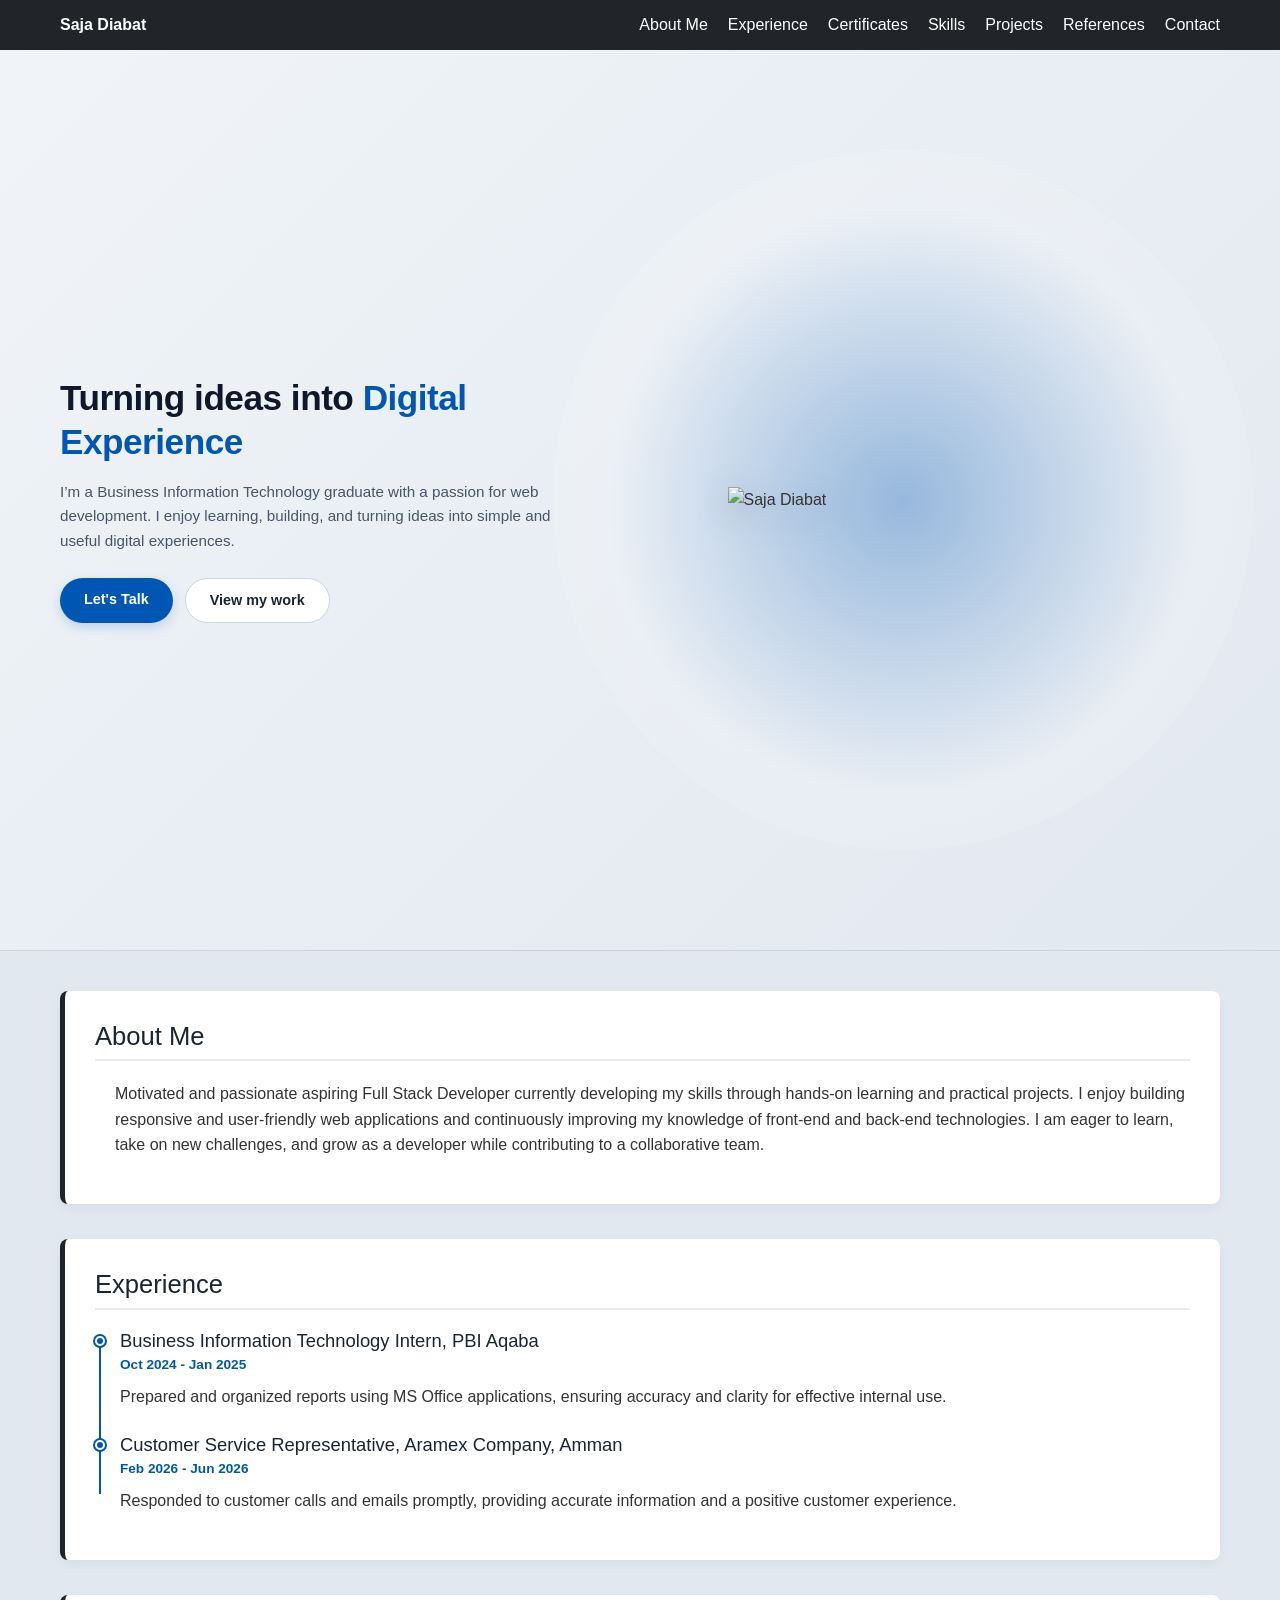
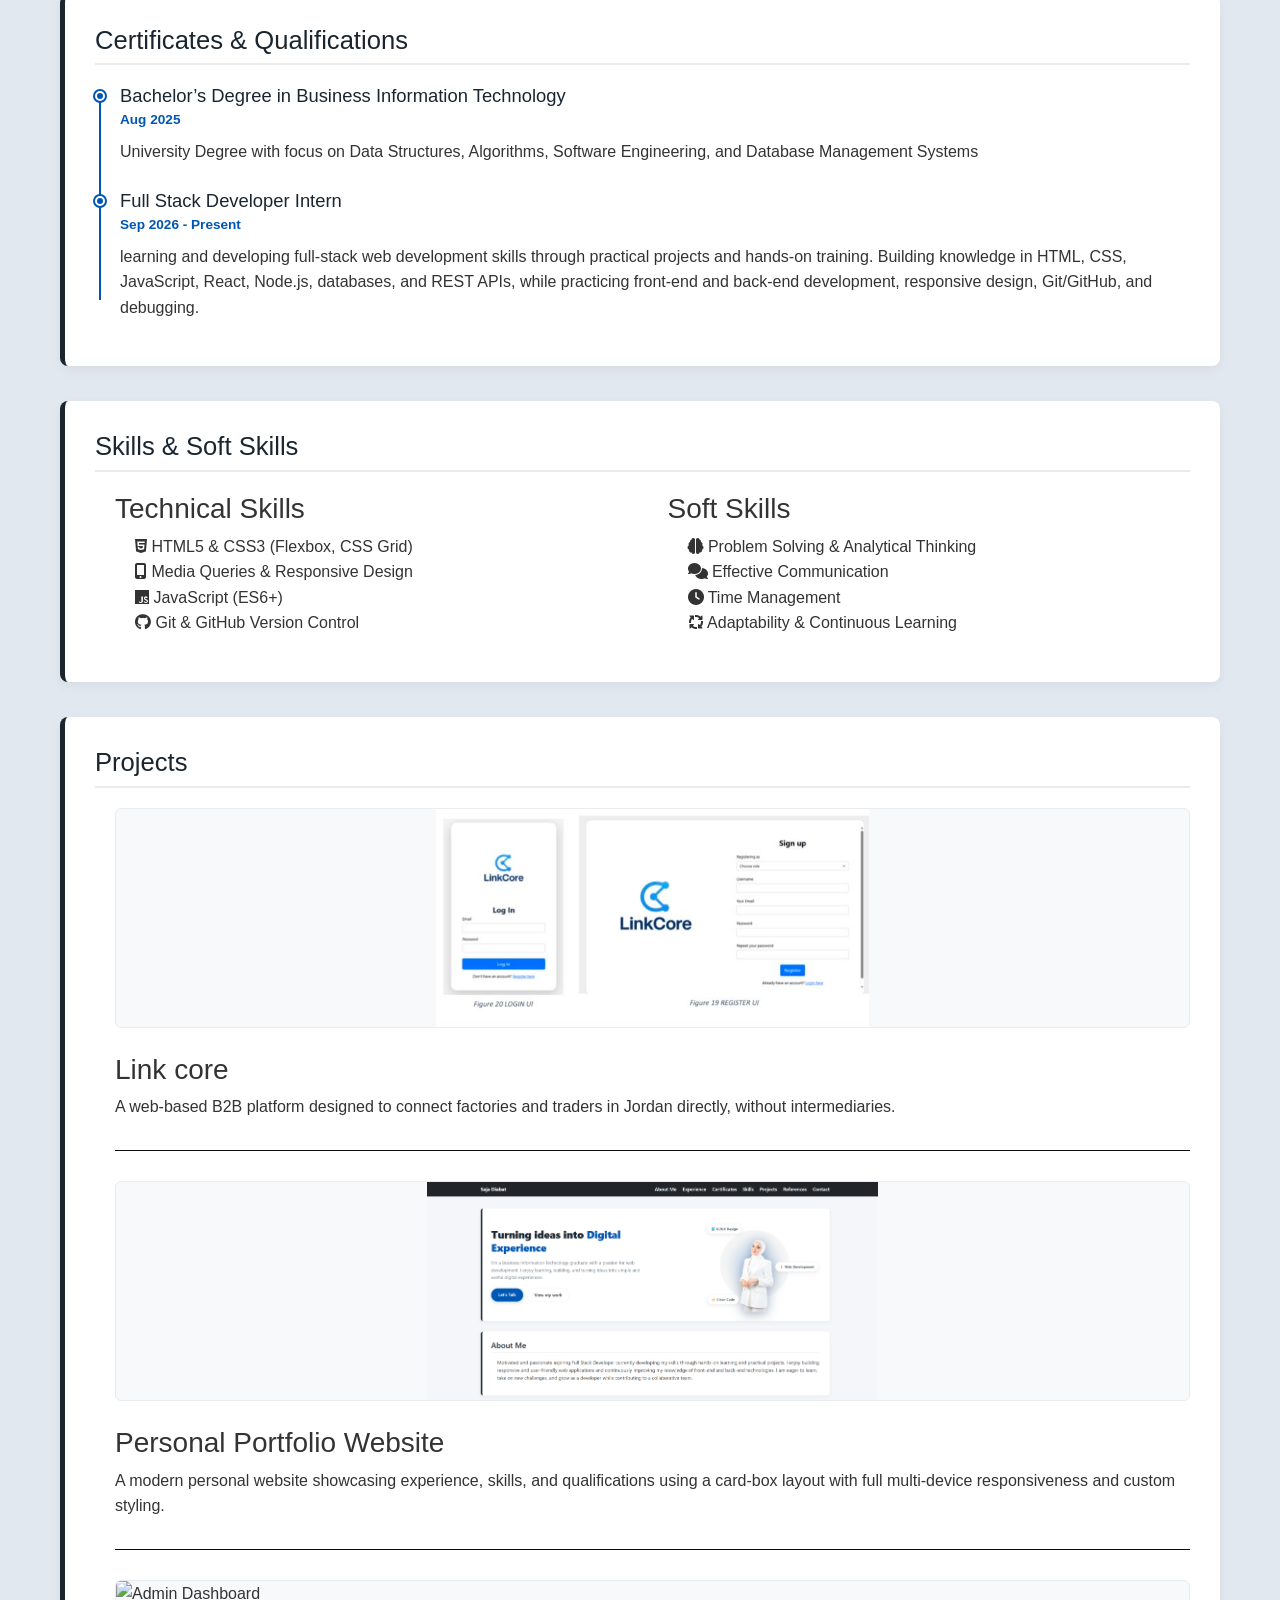
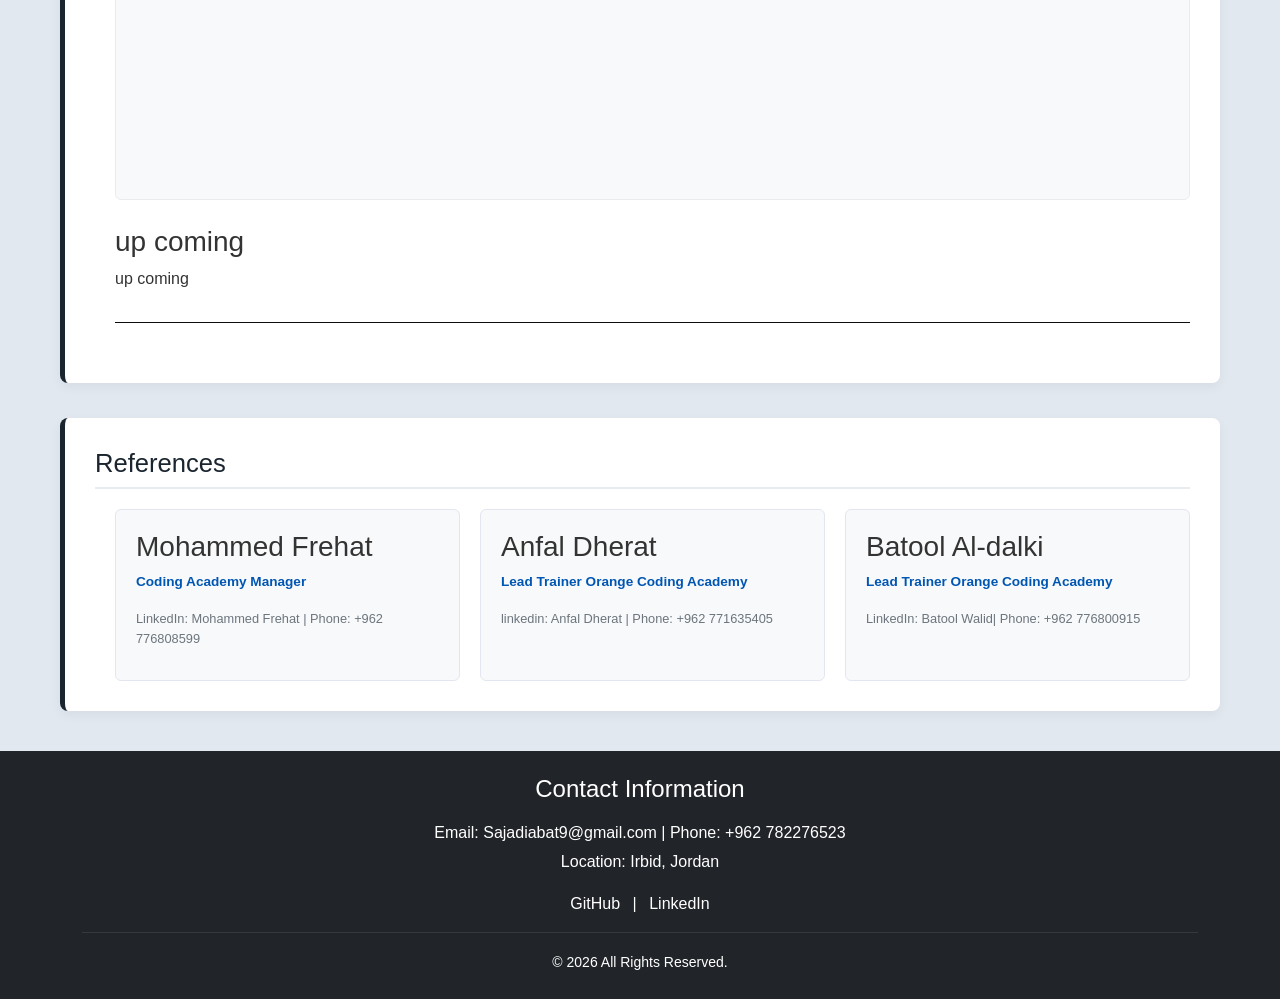
==== project1.html @ b13caf90 "add my project" ====
<!DOCTYPE html>
<html lang="en">
<head>
    <meta charset="UTF-8">
    <meta name="viewport" content="width=device-width, initial-scale=1.0">
    <title>Professional Portfolio</title>
    
    <!-- Bootstrap 5 CSS -->
    <link href="https://cdn.jsdelivr.net/npm/bootstrap@5.3.0/dist/css/bootstrap.min.css" rel="stylesheet">
    <!-- مكتبةfont awsome لل icons  -->
    <link rel="stylesheet" href="https://cdnjs.cloudflare.com/ajax/libs/font-awesome/6.4.0/css/all.min.css">
    <!-- Custom CSS -->
    <link rel="stylesheet" href="project1.css">
</head>
<body>

    <!-- ==================== SECTION 1: NAVBAR & LOGO ==================== -->
    <nav class="custom-navbar bg-dark sticky-top">
        <div class="nav-container">
            <!-- LOGO and class from bootstrab-->
      <a class="navbar-brand d-flex align-items-center gap-2 fw-bold text-white" href="#">
   
    
    <span>Saja Diabat</span>
</a>
            <!-- Checkbox لفتح القائمة بالـ  -->
            <input type="checkbox" id="menu-toggle" class="menu-toggle-checkbox">
            
            <!-- يرسم زر الهامبرغر -->
            <label for="menu-toggle" class="hamburger-icon">
                <span></span>
                <span></span>
                <span></span>
            </label>
            
            <!-- روابط التنقل بين الأقسام الـ 8 -->
            <div class="nav-links-wrapper">
                <ul class="custom-nav-links">
                    <li><a href="#about">About Me</a></li>
                    <li><a href="#experience">Experience</a></li>
                    <li><a href="#qualifications">Certificates</a></li>
                    <li><a href="#skills">Skills</a></li>
                    <li><a href="#projects">Projects</a></li>
                    <li><a href="#references">References</a></li>
                    <li><a href="#contact">Contact</a></li>
                </ul>
            </div>
        </div>
    </nav>

    <!-- 🌟 1. الهيرو سكشن (خارج الماين كونتينر ويمتد 100%) -->
<section id="hero" class="hero-full-width">
    <div class="hero-container">
        <div class="hero-wrapper">
            
            <!-- جانب النصوص -->
            <div class="hero-text-content">
                <h1 class="hero-main-title">
                    Turning ideas into <span class="highlight">Digital Experience</span>
                </h1>
                <p class="hero-description">
                    I’m a Business Information Technology graduate with a passion for web development.
                    I enjoy learning, building, and turning ideas into simple and useful digital experiences.
                </p>
                <div class="hero-btn-group">
                    <a href="#contact" class="btn-primary-pill">Let's Talk</a>
                    <a href="#projects" class="btn-outline-pill">View my work</a>
                </div>
            </div>

            <!-- جانب الصورة والشارات -->
            <div class="hero-visual-content">
                <div class="glow-backdrop"></div>
                <div class="hero-person-img">
                    <img src="C:\Users\user\Downloads\saja-removebg-preview.png" alt="Saja Diabat">
                </div>
                
            </div>

        </div>
    </div>
</section>


   
    <main class="main-container">

        <!-- ==================== SECTION 2: ABOUT ME ==================== -->
        <section id="about" class="card-box">
            <h2 class="card-title">About Me</h2>
            <div class="card-content">
                <p>Motivated and passionate aspiring Full Stack Developer currently developing my 
                    skills through hands-on learning and practical projects. I enjoy building responsive
                     and user-friendly web applications and continuously improving my knowledge of front-end 
                     and back-end technologies. I am eager to learn, take on new challenges, and grow as a developer
                      while contributing to a collaborative team.</p>
            </div>
        </section>

       
<!-- ==================== SECTION 3: EXPERIENCE ==================== -->
<section id="experience" class="card-box">
    <h2 class="card-title">Experience</h2>
    <div class="card-content">
        
        <!-- الأقدم أولاً (2024) -->
        <div class="item">
            <h3>Business Information Technology Intern, PBI Aqaba</h3>
            <span class="date">Oct 2024 - Jan 2025</span>
            <p>Prepared and organized reports using MS Office applications, ensuring accuracy and clarity for effective internal use.</p>
        </div>

        <!-- الأحدث ثانياً (2026) -->
        <div class="item">
            <h3>Customer Service Representative, Aramex Company, Amman</h3>
            <span class="date">Feb 2026 - Jun 2026</span>
            <p>Responded to customer calls and emails promptly, providing accurate information and a positive customer experience.</p>
        </div>

    </div>
</section>

<!-- ==================== SECTION 4: CERTIFICATES & QUALIFICATIONS ==================== -->
<section id="qualifications" class="card-box">
    <h2 class="card-title">Certificates & Qualifications</h2>
    <div class="card-content">
        
        <!-- الأقدم أولاً (2025) -->
        <div class="item">
            <h3>Bachelor’s Degree in Business Information Technology</h3>
            <span class="date">Aug 2025</span>
            <p>University Degree with focus on Data Structures, Algorithms, Software Engineering, and Database Management Systems</p>
        </div>

        <!-- الأحدث ثانياً (2026) -->
        <div class="item">
            <h3>Full Stack Developer Intern</h3>
            <span class="date">Sep 2026 - Present</span>
            <p>learning and developing full-stack web development skills through practical projects and hands-on training. Building knowledge in HTML, CSS, JavaScript, React, Node.js, databases, and REST APIs, while practicing front-end and back-end development, responsive design, Git/GitHub, and debugging.</p>
        </div>

    </div>
</section>
        <!-- ==================== SECTION 5: SKILLS & SOFT SKILLS ==================== -->
        
<section id="skills" class="card-box">
    <h2 class="card-title">Skills & Soft Skills</h2>
    <div class="card-content skills-grid">
        <div class="skills-category">
            <h3>Technical Skills</h3>
            <ul>
                <li><i class="fa-brands fa-html5"></i> HTML5 & CSS3 (Flexbox, CSS Grid)</li>
                <li><i class="fa-solid fa-mobile-screen-button"></i> Media Queries & Responsive Design</li>
                <li><i class="fa-brands fa-js"></i> JavaScript (ES6+)</li>
                <li><i class="fa-brands fa-github"></i> Git & GitHub Version Control</li>
            </ul>
        </div>
        <div class="skills-category">
            <h3>Soft Skills</h3>
            <ul>
                <li><i class="fa-solid fa-brain"></i> Problem Solving & Analytical Thinking</li>
                <li><i class="fa-solid fa-comments"></i> Effective Communication</li>
                <li><i class="fa-solid fa-clock"></i> Time Management</li>
                <li><i class="fa-solid fa-arrows-spin"></i> Adaptability & Continuous Learning</li>
            </ul>
        </div>
    </div>
</section>

<!-- ==================== SECTION 6: PROJECTS ==================== -->
<section id="projects" class="card-box">
    <h2 class="card-title">Projects</h2>
    <div class="card-content">
        
        <!-- Project 1 -->
        <div class="item">
            <div class="project-img-wrapper">
                <img src="gradproject.jpeg" alt="E-Commerce Platform" class="project-img">
            </div>
            <div class="project-info">
                <h3>Link core</h3>
                <p>A web-based B2B platform designed to connect factories and traders in Jordan directly, without intermediaries.</p>
            </div>
        </div>

        <!-- Project 2 -->
        <div class="item">
            <div class="project-img-wrapper">
                <img src="portfolioscreen.png" alt="Personal Portfolio" class="project-img">
            </div>
            <div class="project-info">
                <h3>Personal Portfolio Website</h3>
                <p>A modern personal website showcasing experience, skills, and qualifications using a card-box layout with full multi-device responsiveness and custom styling.</p>
            </div>
        </div>

        <!-- Project 3 -->
        <div class="item">
            <div class="project-img-wrapper">
                <img src="photo.png" alt="Admin Dashboard" class="project-img">
            </div>
            <div class="project-info">
                <h3>up coming</h3>
                <p>up coming</p>
            </div>
        </div>

    </div>
</section>

        <!-- ==================== SECTION 7: REFERENCES ==================== -->
        <section id="references" class="card-box">
            <h2 class="card-title">References</h2>
            <div class="card-content references-grid">
                
                <!-- Person 1 -->
                <div class="reference-card">
                    <h3>Mohammed Frehat</h3>
                    <p class="ref-title">Coding Academy Manager</p>
                    <p class="ref-contact">LinkedIn: Mohammed Frehat | Phone: +962 776808599</p>
                    
                </div>

                <!-- Person 2 -->
                <div class="reference-card">
                    <h3>Anfal Dherat</h3>
                    <p class="ref-title">Lead Trainer Orange Coding Academy</p>
                    <p class="ref-contact">linkedin: Anfal Dherat | Phone: +962 771635405</p>
                    
                </div>

                <!-- Person 3 -->
                <div class="reference-card">
                    <h3>Batool Al-dalki </h3>
                    <p class="ref-title">Lead Trainer Orange Coding Academy</p>
                    <p class="ref-contact">LinkedIn: Batool Walid| Phone: +962 776800915</p>
                    
                </div>

            </div>
        </section>

    </main>

    <!-- ==================== SECTION 8: FOOTER & CONTACT ==================== -->
    <footer id="contact" class="bg-dark text-white text-center py-4">
        <div class="container">
            <h4 class="mb-3">Contact Information</h4>
            <p class="mb-1">Email: Sajadiabat9@gmail.com | Phone: +962 782276523</p>
            <p class="mb-3">Location: Irbid, Jordan</p>
            <div class="footer-links mb-3">
                <a href="https://github.com/sajadiabat9-ui" target="_blank" class="text-white text-decoration-none mx-2">GitHub</a> |
                <a href="https://www.linkedin.com/in/saja-diabat-585943380/" target="_blank" class="text-white text-decoration-none mx-2">LinkedIn</a>
            </div>
            <hr class="my-3 border-secondary">
            <small>&copy; 2026 All Rights Reserved.</small>
        </div>
    </footer>

    
</body>
</html>
---- project1.css ----
/* ==================== GENERAL RESET ==================== */
* {
    margin: 0;
    padding: 0;
    box-sizing: border-box;
}

html {
    scroll-behavior: smooth;
    background-color: #e2e8f0; 
}




body {
    font-family: 'Segoe UI', Tahoma, Geneva, Verdana, sans-serif;
    background-color: #e2e8f0 !important; /* درجة رمادي رمادي واضحة جداً وتبرز البطاقات البيضاء */
    color: #333333;
    line-height: 1.6;
    margin: 0;
    padding: 0;
}

/* ====================  NAVBAR  ==================== */
.custom-navbar {
    width: 100%;
    padding: 12px 0;
}

.nav-container {
    max-width: 1200px;
    margin: 0 auto;
    padding: 0 20px;
    display: flex;
    justify-content: space-between;
    align-items: center;
    position: relative;
}

/* مابدي المربع تاع تشيك بوكس يبين */
.menu-toggle-checkbox {
    display: none;
}

/* إخفاء زر الهامبرغر في الشاشات العريضة/الكبيرة */
.hamburger-icon {
    display: none;
    flex-direction: column;
    justify-content: space-between;
    width: 30px;
    height: 21px;
    cursor: pointer;
}

.hamburger-icon span {
    display: block;
    height: 3px;
    width: 100%;
    background-color: #ffffff;
    border-radius: 3px;
}

.custom-nav-links {
    display: flex;
    list-style: none;
    gap: 20px;
    margin: 0;
    padding: 0;
}

.custom-nav-links a {
    color: #ffffff;
    text-decoration: none;
    font-weight: 500;
    transition: color 0.3s ease;
}

.custom-nav-links a:hover {
    color: #0056b3;
}



  /* ==========================================================================
   Hero Section - Clean & Modern (Full Width Container & Fixed Layout)
   ========================================================================== */


.hero-full-width {
    width: 100%;
    
    background: linear-gradient(135deg, #f0f4f8 0%, #e2e8f0 100%); 
    position: relative;
    overflow: hidden; /* يمنع السكرول الأفقي */
    border-bottom: 1px solid #cbd5e1;
    margin-bottom: 40px;
}


.hero-container {
    
    min-height: 100vh; 
    max-width: 1200px;
    margin: 0 auto;
    padding: 0 20px;
    
   
    display: flex;
    align-items: center; 
    justify-content: center;
}


.hero-wrapper {
    display: flex !important;
    flex-direction: row !important;
    align-items: center !important;
    justify-content: space-between !important;
    gap: 25px;
    width: 100%;
    flex-wrap: nowrap !important;
}

/* --- النصوص --- */
.hero-text-content {
    flex: 1 1 55% !important;
    max-width: 500px;
    z-index: 2;
    min-width: 0;
}

.hero-main-title {
    font-size: 2.2rem;
    font-weight: 800;
    color: #0f172a; 
    line-height: 1.25;
    margin-bottom: 16px;
    letter-spacing: -0.5px;
}

.hero-main-title .highlight {
    color: #0056b3;
}

.hero-description {
    font-size: 0.95rem;
    color: #475569; 
    line-height: 1.6;
    margin-bottom: 25px;
}


.hero-btn-group {
    display: flex;
    gap: 12px;
}

.btn-primary-pill {
    background-color: #0056b3;
    color: #ffffff;
    padding: 10px 24px;
    border-radius: 30px;
    text-decoration: none;
    font-weight: 600;
    font-size: 0.9rem;
    transition: all 0.3s ease;
    box-shadow: 0 4px 12px rgba(0, 86, 179, 0.2);
}

.btn-primary-pill:hover {
    background-color: #1a252f;
    transform: translateY(-2px);
    box-shadow: 0 6px 16px rgba(26, 37, 47, 0.25);
}

.btn-outline-pill {
    background-color: #ffffff; 
    color: #1a252f;
    padding: 10px 24px;
    border-radius: 30px;
    border: 1.5px solid #cbd5e1;
    text-decoration: none;
    font-weight: 600;
    font-size: 0.9rem;
    transition: all 0.3s ease;
}

.btn-outline-pill:hover {
    border-color: #1a252f;
    background-color: #f8f9fa;
    transform: translateY(-2px);
}

/* --- جانب الصورة مع الخلفية الضوئية --- */
.hero-visual-content {
    position: relative;
    display: flex;
    justify-content: center;
    align-items: center;
    width: 100%;
    max-width: 450px;
    margin: 0 auto;
}

.glow-backdrop {
    position: absolute;
    top: 50%;
    left: 50%;
    transform: translate(-50%, -50%);
    width: 550px; /* حجم هادئ ومتناسق للشاشات العادية */
    height: 550px;
    background: radial-gradient(circle, rgba(0, 86, 179, 0.35) 0%, rgba(255, 255, 255, 0.15) 60%, rgba(255, 255, 255, 0) 100%);
    border-radius: 50%;
    z-index: 1;
    pointer-events: none;
}

.hero-person-img {
    position: relative;
    z-index: 2;
    display: flex;
    justify-content: center;
    align-items: center;
    width: 100%;
}


.hero-person-img img {
    width: 100%;
    max-width: 320px;
    height: auto;
    display: block;
    object-fit: contain;
    filter: drop-shadow(0px 8px 16px rgba(26, 37, 47, 0.25));
    transition: filter 0.3s ease, transform 0.3s ease;
}

.hero-person-img:hover img {
    filter: drop-shadow(0px 12px 22px rgba(26, 37, 47, 0.35));
    transform: translateY(-5px) scale(1.02);
}


/* ==================== CARD STYLES ==================== */
.main-container {
    max-width: 1200px;
    margin: 40px auto;
    padding: 0 20px;
}

.card-box {
    background-color: #ffffff;
    border-radius: 8px;
    border-left: 5px solid #1a252f;
    box-shadow: 0 4px 12px rgba(0, 0, 0, 0.05);
    padding: 30px;
    margin-bottom: 35px;
    transition: transform 0.3s cubic-bezier(0.175, 0.885, 0.32, 1.275), 
                box-shadow 0.3s ease;
}
.card-box:hover {
    transform: translateY(-8px) scale(1.015); /* يرفع البطاقة للأعلى 8px ويكبرها بنسبة بسيطة */
    box-shadow: 0 12px 24px rgba(0, 0, 0, 0.12); /* يوسّع الظل لإبراز الارتفاع عن الصفحة */
    cursor: pointer;
}

.card-title {
    font-size: 1.6rem;
    color: #1a252f;
    margin-bottom: 20px;
    border-bottom: 2px solid #e9ecef;
    padding-bottom: 8px;
}



.card-content {
    position: relative;
    padding-left: 20px;
}

/* ==================== TIMELINE (EXPERIENCE & QUALIFICATIONS) ==================== */

/* إزاحة المحتوى للداخل لإعطاء مساحة للخط والنقاط */
#experience .card-content,
#qualifications .card-content {
    position: relative;
    padding-left: 25px;
}

/* رسم الخط العمودي الواصل بين التاريخين */
#experience .card-content::before,
#qualifications .card-content::before {
    content: '';
    position: absolute;
    top: 8px;
    bottom: 20px;
    left: 4px;
    width: 2px;
    background-color: #0056b3; /* لون الخط العمودي */
}

/* ضبط موضع العناصر */
#experience .item,
#qualifications .item {
    position: relative;
    margin-bottom: 25px;
}

#experience .item:last-child,
#qualifications .item:last-child {
    margin-bottom: 0;
}

/* رسم النقاط الدائرية عند كل تاريخ */
#experience .item::before,
#qualifications .item::before {
    content: '';
    position: absolute;
    left: -25px; /* يضع النقطة فوق الخط العمودي تماماً */
    top: 6px;
    width: 10px;
    height: 10px;
    border-radius: 50%;
    background-color: #0056b3; /* لون النقطة الداخلي */
    border: 2px solid #ffffff; /* إطار أبيض لفصل النقطة عن الخلفية */
    box-shadow: 0 0 0 2px #0056b3; /* تحديد خارجي للنقطة */
    z-index: 1;
}

#experience .item h3,
#qualifications .item h3 {
    font-size: 1.15rem;
    color: #1a252f;
    margin-bottom: 2px;
}

#experience .item .date,
#qualifications .item .date {
    display: block;
    font-size: 0.85rem;
    font-weight: 600;
    color: #0056b3;
    margin-bottom: 8px;
}

/* ==================== SKILLS, PROJECTS & REFERENCES ==================== */
.skills-grid {
    display: flex;
    gap: 30px;
}

.skills-category {
    flex: 1;
}

.skills-category ul {
    list-style: none;
    padding-left: 20px;
}



/* ==================== PROJECTS SECTION ==================== */
#projects .item {
    display: flex;
    flex-direction: column;
    align-items: flex-start; 
    gap: 12px;             
    border-bottom: 1px solid #0c0c0c; 
    padding-bottom: 30px; 
    margin-bottom: 30px;  
}

/* ==================== PROJECT IMAGE HOVER ANIMATION ==================== */

.project-img-wrapper {
    width: 100%;  
    height: 140px;
    border-radius: 6px;
    overflow: hidden;
    background-color: #f8f9fa;
    border: 1px solid #e9ecef;
    display: flex;
    align-items: center;
    justify-content: center;
}
/* 1. إضافة انسيابية الحركة على الصورة */
.project-img {
    width: 100%;
    height: 100%;
    object-fit: contain;
    display: block;
    transition: transform 0.4s cubic-bezier(0.175, 0.885, 0.32, 1.275); /* حركة مرنة ممتعة */
}

/* 2. تأثير النط (القفز للأعلى) والتكبير عند التأشير على العنصر أو الصورة */
#projects .item:hover .project-img {
    transform: translateY(-6px) scale(1.08); /*  رفع الصورة 6px للأعلى وتكبيرها بنسبة 8% */
}

.project-info {
    flex: 1;
    text-align: left; 
}

.project-info h3 {
    margin-top: 0;
    margin-bottom: 8px;
}

.project-info p {
    margin: 0;
}

/* ==================== refrence section  ==================== */


.references-grid {
    display: grid;
    grid-template-columns: repeat(3, 1fr);
    gap: 20px;
}

.reference-card {
    background-color: #f8f9fa;
    border: 1px solid #e3e6f0;
    border-radius: 6px;
    padding: 20px;
}

.ref-title {
    font-size: 0.85rem;
    color: #0056b3;
    font-weight: 600;
}

.ref-contact {
    font-size: 0.8rem;
    color: #6c757d;
    margin-bottom: 10px;
}



   /* ==========================================================================
   Responsive Design (Media Queries)
   ========================================================================== */

/* 1. الشاشات الكبيرة (1280px+) */
@media screen and (min-width: 1280px) {
    .main-container {
        max-width: 1200px;
    }

    /* قسم البروجكت للشاشات الكبيرة */
    #projects .item {
        gap: 25px;
    }

    .project-img-wrapper {
        flex: 0 0 220px;
        height: 150px;
    }
}

/* 2. اللابتوبات والأجهزة العريضة (769px إلى 1279px) */
@media screen and (min-width: 769px) and (max-width: 1279px) {
    .main-container {
        max-width: 90%;
    }
    
    .references-grid {
        grid-template-columns: repeat(2, 1fr);
    }

    /* قسم البروجكت للشاشات المتوسطة (يبقى أفقياً بشكل مريح) */
    .project-img-wrapper {
        flex: 0 0 180px;
        height: 130px;
    }
}

/* 3. الأجهزة اللوحية والهواتف الكبيرة (481px إلى 768px) */
@media screen and (min-width: 481px) and (max-width: 768px) {
    .main-container {
        padding: 0 15px;
    }

    .hamburger-icon {
        display: flex;
    }

    .nav-links-wrapper {
        display: none;
        position: absolute;
        top: 100%;
        left: 0;
        width: 100%;
        background-color: #212529;
        padding: 20px;
        box-shadow: 0 4px 8px rgba(0, 0, 0, 0.2);
    }

    .custom-nav-links {
        flex-direction: column;
        align-items: center;
        gap: 15px;
    }

    .menu-toggle-checkbox:checked ~ .nav-links-wrapper {
        display: block;
    }

    .skills-grid {
        display: flex;
        flex-direction: row;
        gap: 15px;
    }

    /* قسم البروجكت للتابلت (تحويل لعمودي ليتناسب مع المساحة) */
    #projects .item {
        flex-direction: column;
        align-items: flex-start;
        gap: 15px;
    }

    .project-img-wrapper {
        width: 100%;
        flex: none;
        max-width: 100%;
        height: 200px; /* ارتفاع ممتاز لصور التابلت */
    }

    .references-grid {
        display: grid;
        grid-template-columns: repeat(2, 1fr);
        gap: 15px;
    }
}

/* 4. الهواتف الذكية الصغيرة (0px إلى 480px) */
@media screen and (max-width: 480px) {
    .main-container {
        margin: 20px auto;
        padding: 0 10px;
    }

    .hamburger-icon {
        display: flex;
    }

    .nav-links-wrapper {
        display: none;
        position: absolute;
        top: 100%;
        left: 0;
        width: 100%;
        background-color: #212529;
        padding: 15px;
        box-shadow: 0 4px 8px rgba(0, 0, 0, 0.2);
    }

    .custom-nav-links {
        flex-direction: column;
        align-items: center;
        gap: 12px;
    }

    .menu-toggle-checkbox:checked ~ .nav-links-wrapper {
        display: block;
    }

    .card-box {
        padding: 15px;
    }

    .card-title {
        font-size: 1.25rem;
    }

    .skills-grid {
        display: flex;
        flex-direction: row;
        gap: 10px;
    }

    .skills-category ul {
        padding-left: 15px;
        word-break: break-word;
    }

    .skills-category li {
        font-size: 0.85rem;
    }

    /* قسم البروجكت للهواتف الصغيرة */
    #projects .item {
        flex-direction: column;
        align-items: flex-start;
        gap: 12px;
    }

    .project-img-wrapper {
        width: 100%;
        flex: none;
        max-width: 100%;
        height: 160px; /* ارتفاع متناسق مع شاشات الموبايل الصغيرة */
    }

    .references-grid {
        display: grid;
        grid-template-columns: repeat(2, 1fr);
        gap: 10px;
    }

    .references-grid .item {
        font-size: 0.85rem;
        word-break: break-word;
    }
}

/* ==========================================================================
   Hero Responsive Design
   ========================================================================== */


/* 1. الشاشات الكبيرة جداً (1280px+) */
@media (min-width: 1280px) {
    .glow-backdrop {
        width: 700px;
        height: 700px;
    }
    .hero-person-img img {
        max-width: 350px;
    }
}

/* 2. اللابتوبات والشاشات المتوسطة (769px إلى 1279px) 👈 هاد السكشن كان ناقص وهو سبب المشكلة */
@media (min-width: 769px) and (max-width: 1279px) {
    .glow-backdrop {
        width: 500px;
        height: 500px;
    }
    .hero-person-img img {
        max-width: 280px;
    }
}

/* 3. الأجهزة اللوحية (481px إلى 768px) */
@media (min-width: 481px) and (max-width: 768px) {
    .hero-wrapper {
        flex-direction: column-reverse !important;
        text-align: center;
        gap: 25px;
    }

    .hero-text-content {
        max-width: 100%;
    }

    .hero-main-title {
        font-size: 1.8rem;
    }

    .hero-btn-group {
        justify-content: center;
    }

    .hero-visual-content {
        min-height: auto;
    }

    .glow-backdrop {
        width: 380px;
        height: 380px;
    }

    .hero-person-img img {
        max-width: 240px;
    }

    
}

/* 4. الهواتف الذكية (أقل من 480px) */
@media (max-width: 480px) {
    .hero-wrapper {
        flex-direction: column-reverse !important;
        text-align: center;
        gap: 20px;
    }

    .hero-text-content {
        max-width: 100%;
    }

    .hero-main-title {
        font-size: 1.5rem;
    }

    .hero-btn-group {
        justify-content: center;
        flex-wrap: wrap;
    }

    .hero-visual-content {
        min-height: auto;
    }

    .glow-backdrop {
        width: 280px;
        height: 280px;
    }

    .hero-person-img img {
        max-width: 190px; /* تصغير الصورة لتطابق الهالة تماماً */
    }

   
}
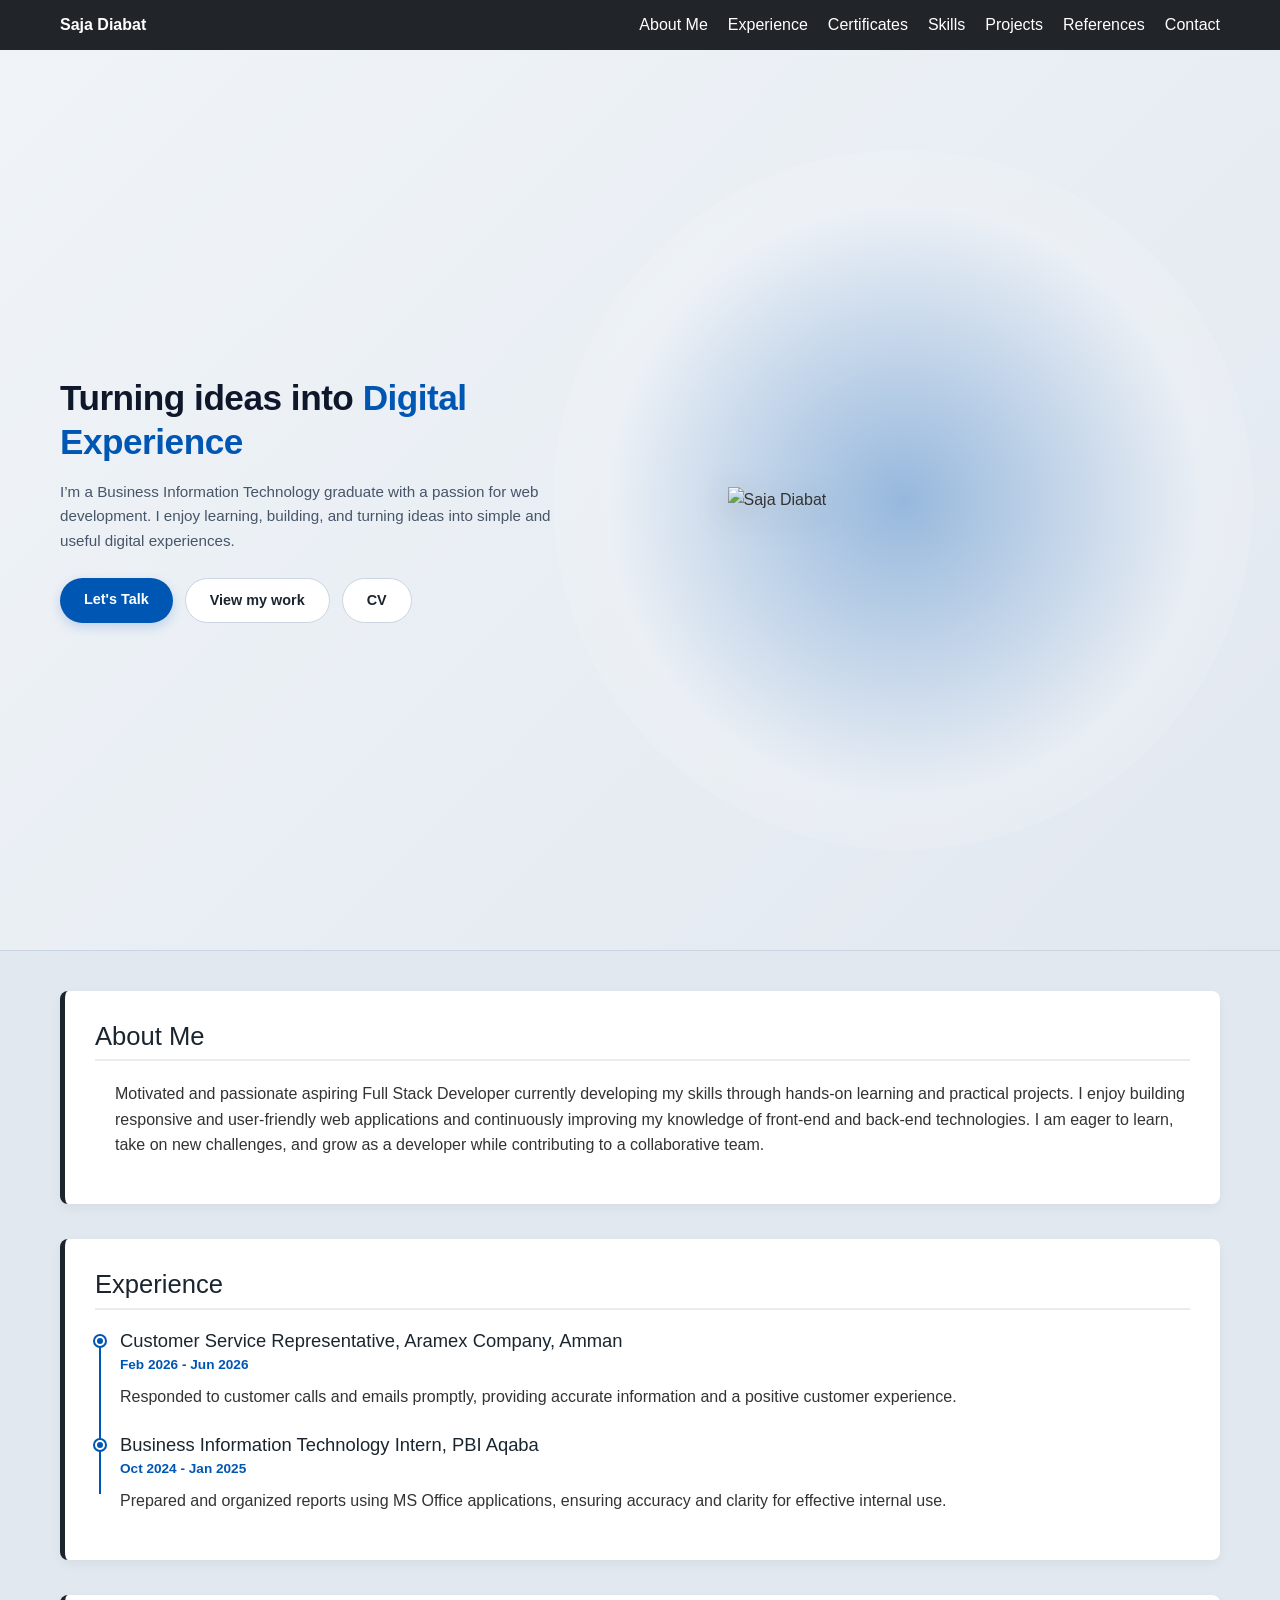
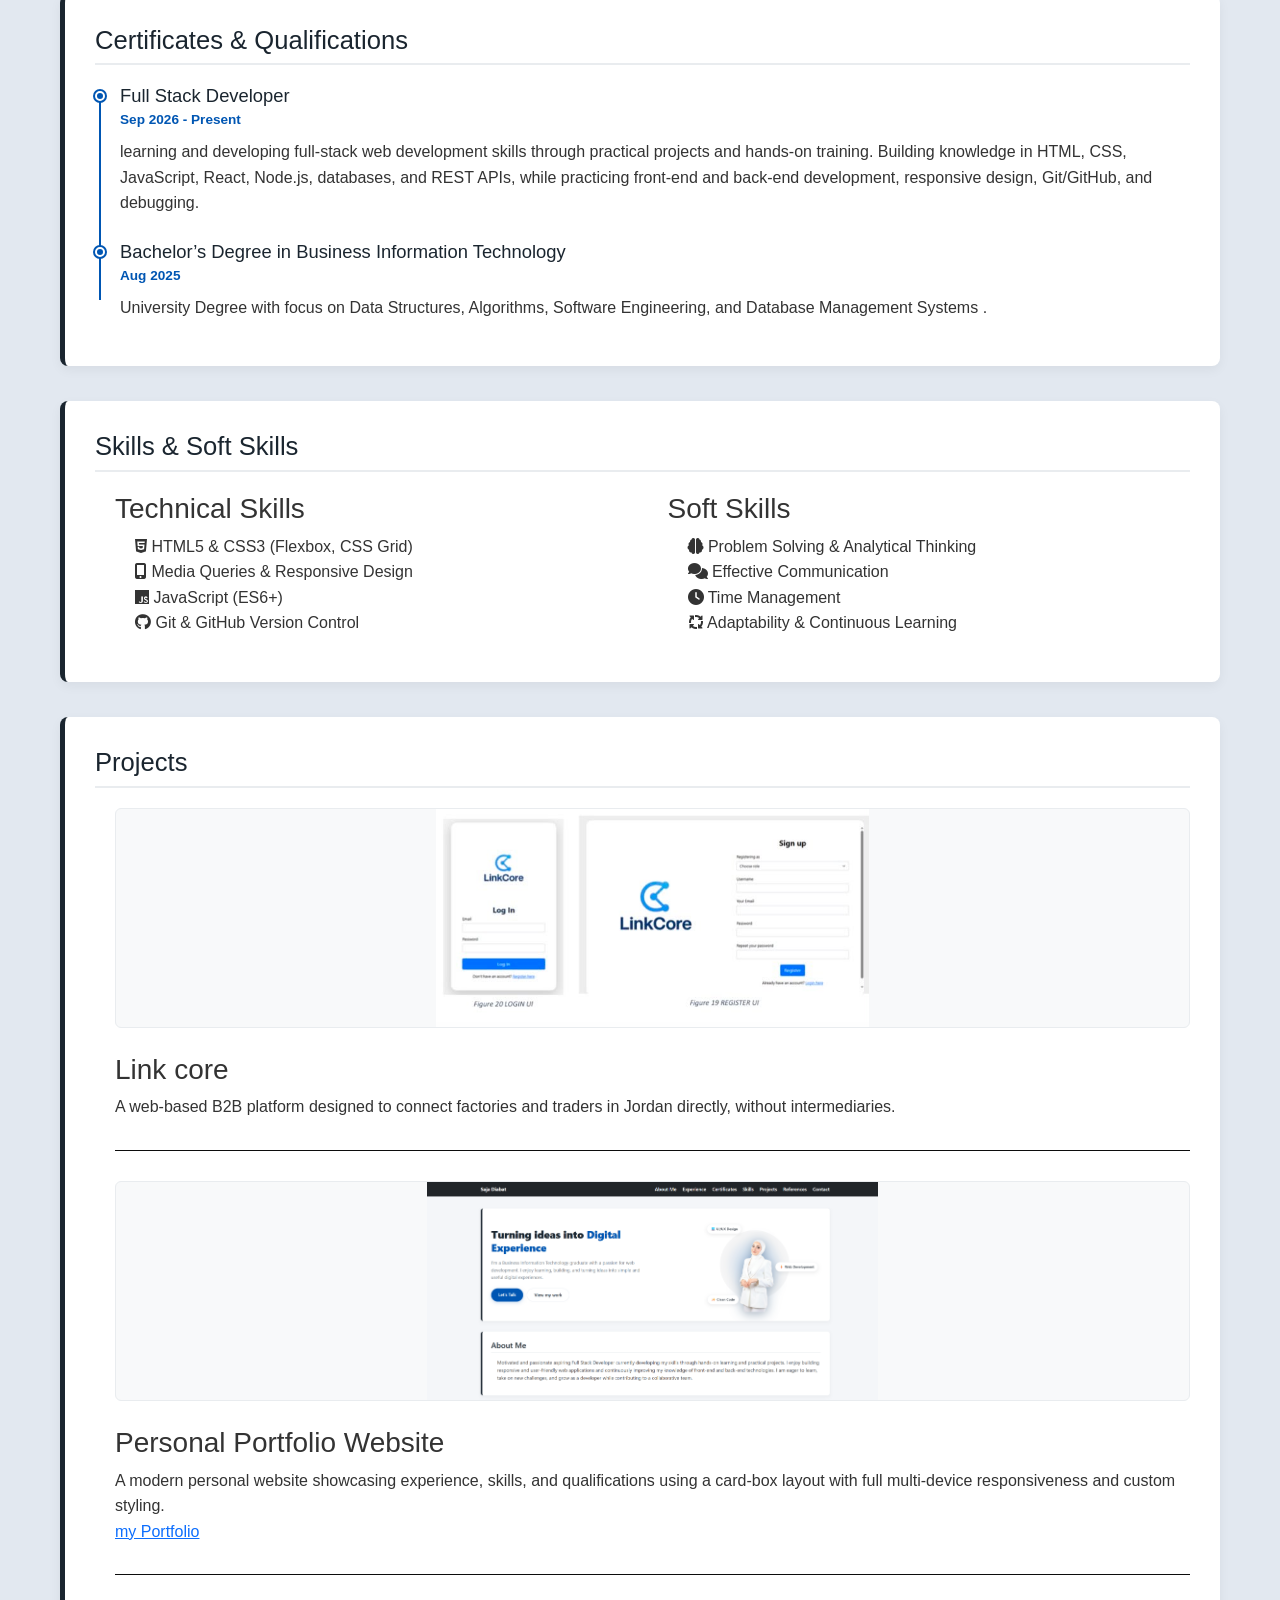
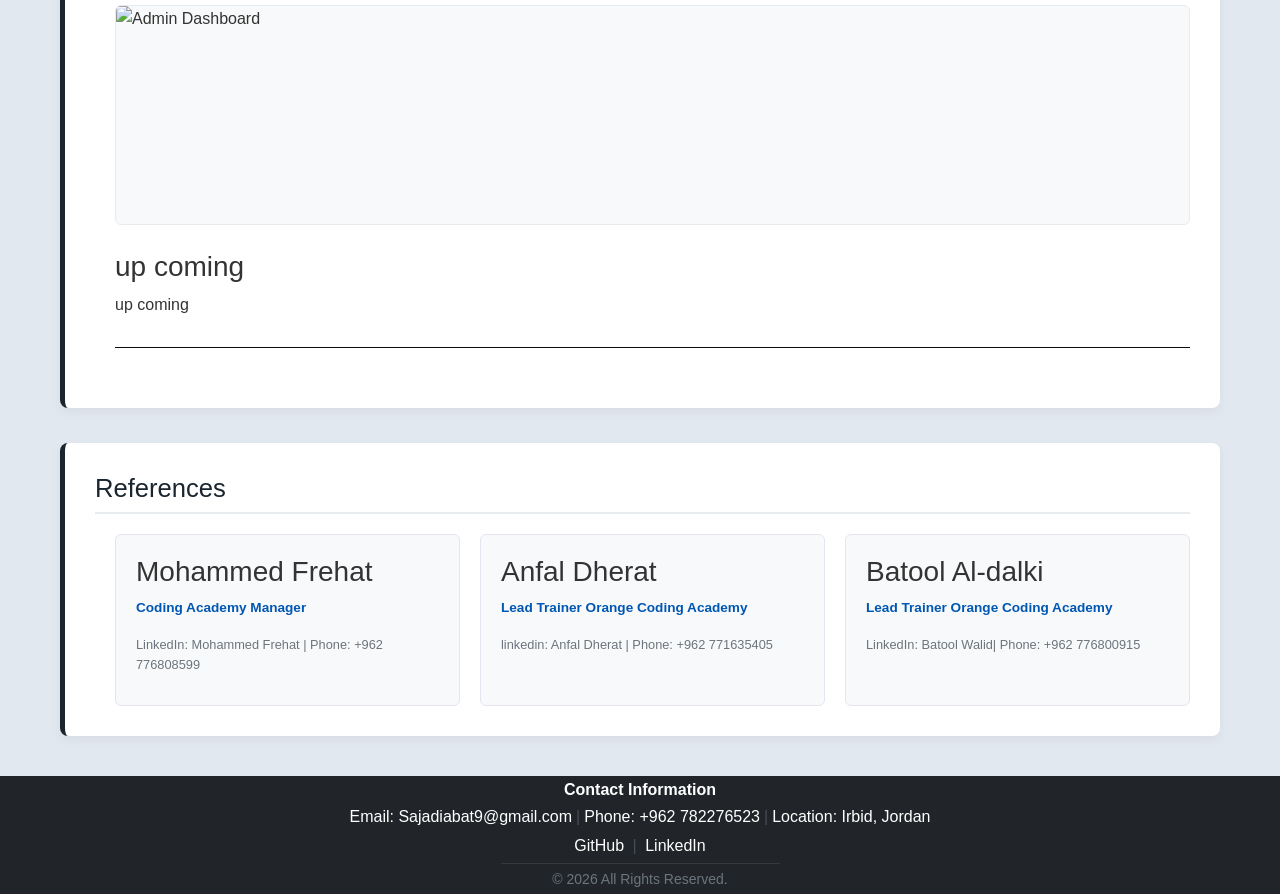
==== commit 4cd50c06: "update my code" ====
--- a/project1.html
+++ b/project1.html
@@ -17,13 +17,10 @@
     <!-- ==================== SECTION 1: NAVBAR & LOGO ==================== -->
     <nav class="custom-navbar bg-dark sticky-top">
         <div class="nav-container">
-            <!-- LOGO and class from bootstrab-->
       <a class="navbar-brand d-flex align-items-center gap-2 fw-bold text-white" href="#">
-   
-    
-    <span>Saja Diabat</span>
-</a>
-            <!-- Checkbox لفتح القائمة بالـ  -->
+       <span>Saja Diabat</span>
+      </a>
+            
             <input type="checkbox" id="menu-toggle" class="menu-toggle-checkbox">
             
             <!-- يرسم زر الهامبرغر -->
@@ -33,7 +30,7 @@
                 <span></span>
             </label>
             
-            <!-- روابط التنقل بين الأقسام الـ 8 -->
+            
             <div class="nav-links-wrapper">
                 <ul class="custom-nav-links">
                     <li><a href="#about">About Me</a></li>
@@ -48,12 +45,11 @@
         </div>
     </nav>
 
-    <!-- 🌟 1. الهيرو سكشن (خارج الماين كونتينر ويمتد 100%) -->
+  
 <section id="hero" class="hero-full-width">
     <div class="hero-container">
         <div class="hero-wrapper">
             
-            <!-- جانب النصوص -->
             <div class="hero-text-content">
                 <h1 class="hero-main-title">
                     Turning ideas into <span class="highlight">Digital Experience</span>
@@ -65,10 +61,11 @@
                 <div class="hero-btn-group">
                     <a href="#contact" class="btn-primary-pill">Let's Talk</a>
                     <a href="#projects" class="btn-outline-pill">View my work</a>
-                </div>
-            </div>
-
-            <!-- جانب الصورة والشارات -->
+                    <a href="Saja.Diabat_CV2.pdf" class="btn-outline-pill">CV</a>   
+                 </div>
+            </div>
+
+            
             <div class="hero-visual-content">
                 <div class="glow-backdrop"></div>
                 <div class="hero-person-img">
@@ -103,19 +100,18 @@
     <h2 class="card-title">Experience</h2>
     <div class="card-content">
         
-        <!-- الأقدم أولاً (2024) -->
-        <div class="item">
-            <h3>Business Information Technology Intern, PBI Aqaba</h3>
-            <span class="date">Oct 2024 - Jan 2025</span>
-            <p>Prepared and organized reports using MS Office applications, ensuring accuracy and clarity for effective internal use.</p>
-        </div>
-
-        <!-- الأحدث ثانياً (2026) -->
+       
         <div class="item">
             <h3>Customer Service Representative, Aramex Company, Amman</h3>
             <span class="date">Feb 2026 - Jun 2026</span>
-            <p>Responded to customer calls and emails promptly, providing accurate information and a positive customer experience.</p>
-        </div>
+            <p> Responded to customer calls and emails promptly, providing accurate information and a positive customer experience.</p>
+        </div>
+
+        
+        <div class="item">
+            <h3>Business Information Technology Intern, PBI Aqaba</h3>
+            <span class="date"> Oct 2024 - Jan 2025</span>
+            <p>Prepared and organized reports using MS Office applications, ensuring accuracy and clarity for effective internal use.</p>
 
     </div>
 </section>
@@ -125,18 +121,19 @@
     <h2 class="card-title">Certificates & Qualifications</h2>
     <div class="card-content">
         
-        <!-- الأقدم أولاً (2025) -->
-        <div class="item">
-            <h3>Bachelor’s Degree in Business Information Technology</h3>
-            <span class="date">Aug 2025</span>
-            <p>University Degree with focus on Data Structures, Algorithms, Software Engineering, and Database Management Systems</p>
-        </div>
-
-        <!-- الأحدث ثانياً (2026) -->
-        <div class="item">
-            <h3>Full Stack Developer Intern</h3>
+       
+        <div class="item">
+            <h3>Full Stack Developer</h3>
             <span class="date">Sep 2026 - Present</span>
             <p>learning and developing full-stack web development skills through practical projects and hands-on training. Building knowledge in HTML, CSS, JavaScript, React, Node.js, databases, and REST APIs, while practicing front-end and back-end development, responsive design, Git/GitHub, and debugging.</p>
+            </p>
+        </div>
+
+       
+        <div class="item">
+            <h3>Bachelor’s Degree in Business Information Technology  </h3>
+            <span class="date">Aug 2025</span>
+            <p> University Degree with focus on Data Structures, Algorithms, Software Engineering, and Database Management Systems .</p>
         </div>
 
     </div>
@@ -191,6 +188,7 @@
             <div class="project-info">
                 <h3>Personal Portfolio Website</h3>
                 <p>A modern personal website showcasing experience, skills, and qualifications using a card-box layout with full multi-device responsiveness and custom styling.</p>
+                <a href="https://github.com/sajadiabat9-ui/project1.git">my Portfolio</a>
             </div>
         </div>
 
@@ -243,20 +241,29 @@
     </main>
 
     <!-- ==================== SECTION 8: FOOTER & CONTACT ==================== -->
-    <footer id="contact" class="bg-dark text-white text-center py-4">
-        <div class="container">
-            <h4 class="mb-3">Contact Information</h4>
-            <p class="mb-1">Email: Sajadiabat9@gmail.com | Phone: +962 782276523</p>
-            <p class="mb-3">Location: Irbid, Jordan</p>
-            <div class="footer-links mb-3">
-                <a href="https://github.com/sajadiabat9-ui" target="_blank" class="text-white text-decoration-none mx-2">GitHub</a> |
-                <a href="https://www.linkedin.com/in/saja-diabat-585943380/" target="_blank" class="text-white text-decoration-none mx-2">LinkedIn</a>
-            </div>
-            <hr class="my-3 border-secondary">
-            <small>&copy; 2026 All Rights Reserved.</small>
-        </div>
-    </footer>
-
+    <footer id="contact" class="bg-dark text-white text-center py-1 custom-compact-footer">
+    <div class="container">
+        
+        <h6 class="mb-1 fw-bold style-title">Contact Information</h6>
+        <div class="d-flex justify-content-center align-items-center flex-wrap gap-1 mb-1 contact-text">
+            <span>Email: Sajadiabat9@gmail.com</span>
+            <span class="text-secondary opacity-50">|</span>
+            <span>Phone: +962 782276523</span>
+            <span class="text-secondary opacity-50">|</span>
+            <span>Location: Irbid, Jordan</span>
+        </div>
+
+        
+        <div class="footer-links mb-1 contact-text">
+            <a href="https://github.com/sajadiabat9-ui" target="_blank" class="text-white text-decoration-none mx-1">GitHub</a>
+            <span class="text-secondary opacity-50">|</span>
+            <a href="https://www.linkedin.com/in/saja-diabat-585943380/" target="_blank" class="text-white text-decoration-none mx-1">LinkedIn</a>
+        </div>
+
+        <hr class="my-1 border-secondary w-25 mx-auto opacity-25">
+        <small class="text-secondary d-block copyright-text">&copy; 2026 All Rights Reserved.</small>
+    </div>
+</footer>
     
 </body>
 </html>
--- a/project1.css
+++ b/project1.css
@@ -1,4 +1,6 @@
-/* ==================== GENERAL RESET ==================== */
+/* ==========================================================================
+   1. GENERAL RESET & BASE STYLES
+   ========================================================================== */
 * {
     margin: 0;
     padding: 0;
@@ -7,22 +9,18 @@
 
 html {
     scroll-behavior: smooth;
-    background-color: #e2e8f0; 
-}
-
-
-
+}
 
 body {
     font-family: 'Segoe UI', Tahoma, Geneva, Verdana, sans-serif;
-    background-color: #e2e8f0 !important; /* درجة رمادي رمادي واضحة جداً وتبرز البطاقات البيضاء */
+    background-color: #e2e8f0;
     color: #333333;
     line-height: 1.6;
-    margin: 0;
-    padding: 0;
-}
-
-/* ====================  NAVBAR  ==================== */
+}
+
+/* ==========================================================================
+   2. NAVBAR SECTION
+   ========================================================================== */
 .custom-navbar {
     width: 100%;
     padding: 12px 0;
@@ -38,12 +36,10 @@
     position: relative;
 }
 
-/* مابدي المربع تاع تشيك بوكس يبين */
 .menu-toggle-checkbox {
     display: none;
 }
 
-/* إخفاء زر الهامبرغر في الشاشات العريضة/الكبيرة */
 .hamburger-icon {
     display: none;
     flex-direction: column;
@@ -80,51 +76,40 @@
     color: #0056b3;
 }
 
-
-
-  /* ==========================================================================
-   Hero Section - Clean & Modern (Full Width Container & Fixed Layout)
-   ========================================================================== */
-
-
+/* ==========================================================================
+   3. HERO SECTION
+   ========================================================================== */
 .hero-full-width {
     width: 100%;
-    
-    background: linear-gradient(135deg, #f0f4f8 0%, #e2e8f0 100%); 
+    background: linear-gradient(135deg, #f0f4f8 0%, #e2e8f0 100%);
     position: relative;
-    overflow: hidden; /* يمنع السكرول الأفقي */
+    overflow: hidden;
     border-bottom: 1px solid #cbd5e1;
     margin-bottom: 40px;
 }
 
-
 .hero-container {
-    
-    min-height: 100vh; 
+    min-height: 100vh;
     max-width: 1200px;
     margin: 0 auto;
     padding: 0 20px;
-    
-   
-    display: flex;
-    align-items: center; 
+    display: flex;
+    align-items: center;
     justify-content: center;
 }
 
-
 .hero-wrapper {
-    display: flex !important;
-    flex-direction: row !important;
-    align-items: center !important;
-    justify-content: space-between !important;
+    display: flex;
+    flex-direction: row;
+    align-items: center;
+    justify-content: space-between;
     gap: 25px;
     width: 100%;
-    flex-wrap: nowrap !important;
-}
-
-/* --- النصوص --- */
+    flex-wrap: nowrap;
+}
+
 .hero-text-content {
-    flex: 1 1 55% !important;
+    flex: 1 1 55%;
     max-width: 500px;
     z-index: 2;
     min-width: 0;
@@ -133,7 +118,7 @@
 .hero-main-title {
     font-size: 2.2rem;
     font-weight: 800;
-    color: #0f172a; 
+    color: #0f172a;
     line-height: 1.25;
     margin-bottom: 16px;
     letter-spacing: -0.5px;
@@ -145,11 +130,10 @@
 
 .hero-description {
     font-size: 0.95rem;
-    color: #475569; 
+    color: #475569;
     line-height: 1.6;
     margin-bottom: 25px;
 }
-
 
 .hero-btn-group {
     display: flex;
@@ -175,7 +159,7 @@
 }
 
 .btn-outline-pill {
-    background-color: #ffffff; 
+    background-color: #ffffff;
     color: #1a252f;
     padding: 10px 24px;
     border-radius: 30px;
@@ -192,7 +176,6 @@
     transform: translateY(-2px);
 }
 
-/* --- جانب الصورة مع الخلفية الضوئية --- */
 .hero-visual-content {
     position: relative;
     display: flex;
@@ -208,7 +191,7 @@
     top: 50%;
     left: 50%;
     transform: translate(-50%, -50%);
-    width: 550px; /* حجم هادئ ومتناسق للشاشات العادية */
+    width: 550px;
     height: 550px;
     background: radial-gradient(circle, rgba(0, 86, 179, 0.35) 0%, rgba(255, 255, 255, 0.15) 60%, rgba(255, 255, 255, 0) 100%);
     border-radius: 50%;
@@ -224,7 +207,6 @@
     align-items: center;
     width: 100%;
 }
-
 
 .hero-person-img img {
     width: 100%;
@@ -241,8 +223,9 @@
     transform: translateY(-5px) scale(1.02);
 }
 
-
-/* ==================== CARD STYLES ==================== */
+/* ==========================================================================
+   4. MAIN CONTAINER & CARD STYLES
+   ========================================================================== */
 .main-container {
     max-width: 1200px;
     margin: 40px auto;
@@ -256,12 +239,12 @@
     box-shadow: 0 4px 12px rgba(0, 0, 0, 0.05);
     padding: 30px;
     margin-bottom: 35px;
-    transition: transform 0.3s cubic-bezier(0.175, 0.885, 0.32, 1.275), 
-                box-shadow 0.3s ease;
-}
+    transition: transform 0.3s cubic-bezier(0.175, 0.885, 0.32, 1.275), box-shadow 0.3s ease;
+}
+
 .card-box:hover {
-    transform: translateY(-8px) scale(1.015); /* يرفع البطاقة للأعلى 8px ويكبرها بنسبة بسيطة */
-    box-shadow: 0 12px 24px rgba(0, 0, 0, 0.12); /* يوسّع الظل لإبراز الارتفاع عن الصفحة */
+    transform: translateY(-8px) scale(1.015);
+    box-shadow: 0 12px 24px rgba(0, 0, 0, 0.12);
     cursor: pointer;
 }
 
@@ -273,23 +256,20 @@
     padding-bottom: 8px;
 }
 
-
-
 .card-content {
     position: relative;
     padding-left: 20px;
 }
 
-/* ==================== TIMELINE (EXPERIENCE & QUALIFICATIONS) ==================== */
-
-/* إزاحة المحتوى للداخل لإعطاء مساحة للخط والنقاط */
+/* ==========================================================================
+   5. TIMELINE (EXPERIENCE & QUALIFICATIONS)
+   ========================================================================== */
 #experience .card-content,
 #qualifications .card-content {
     position: relative;
     padding-left: 25px;
 }
 
-/* رسم الخط العمودي الواصل بين التاريخين */
 #experience .card-content::before,
 #qualifications .card-content::before {
     content: '';
@@ -298,10 +278,9 @@
     bottom: 20px;
     left: 4px;
     width: 2px;
-    background-color: #0056b3; /* لون الخط العمودي */
-}
-
-/* ضبط موضع العناصر */
+    background-color: #0056b3;
+}
+
 #experience .item,
 #qualifications .item {
     position: relative;
@@ -313,19 +292,18 @@
     margin-bottom: 0;
 }
 
-/* رسم النقاط الدائرية عند كل تاريخ */
 #experience .item::before,
 #qualifications .item::before {
     content: '';
     position: absolute;
-    left: -25px; /* يضع النقطة فوق الخط العمودي تماماً */
+    left: -25px;
     top: 6px;
     width: 10px;
     height: 10px;
     border-radius: 50%;
-    background-color: #0056b3; /* لون النقطة الداخلي */
-    border: 2px solid #ffffff; /* إطار أبيض لفصل النقطة عن الخلفية */
-    box-shadow: 0 0 0 2px #0056b3; /* تحديد خارجي للنقطة */
+    background-color: #0056b3;
+    border: 2px solid #ffffff;
+    box-shadow: 0 0 0 2px #0056b3;
     z-index: 1;
 }
 
@@ -345,7 +323,9 @@
     margin-bottom: 8px;
 }
 
-/* ==================== SKILLS, PROJECTS & REFERENCES ==================== */
+/* ==========================================================================
+   6. SKILLS SECTION
+   ========================================================================== */
 .skills-grid {
     display: flex;
     gap: 30px;
@@ -360,23 +340,21 @@
     padding-left: 20px;
 }
 
-
-
-/* ==================== PROJECTS SECTION ==================== */
+/* ==========================================================================
+   7. PROJECTS SECTION
+   ========================================================================== */
 #projects .item {
     display: flex;
     flex-direction: column;
-    align-items: flex-start; 
-    gap: 12px;             
-    border-bottom: 1px solid #0c0c0c; 
-    padding-bottom: 30px; 
-    margin-bottom: 30px;  
-}
-
-/* ==================== PROJECT IMAGE HOVER ANIMATION ==================== */
+    align-items: flex-start;
+    gap: 12px;
+    border-bottom: 1px solid #0c0c0c;
+    padding-bottom: 30px;
+    margin-bottom: 30px;
+}
 
 .project-img-wrapper {
-    width: 100%;  
+    width: 100%;
     height: 140px;
     border-radius: 6px;
     overflow: hidden;
@@ -386,23 +364,22 @@
     align-items: center;
     justify-content: center;
 }
-/* 1. إضافة انسيابية الحركة على الصورة */
+
 .project-img {
     width: 100%;
     height: 100%;
     object-fit: contain;
     display: block;
-    transition: transform 0.4s cubic-bezier(0.175, 0.885, 0.32, 1.275); /* حركة مرنة ممتعة */
-}
-
-/* 2. تأثير النط (القفز للأعلى) والتكبير عند التأشير على العنصر أو الصورة */
+    transition: transform 0.4s cubic-bezier(0.175, 0.885, 0.32, 1.275);
+}
+
 #projects .item:hover .project-img {
-    transform: translateY(-6px) scale(1.08); /*  رفع الصورة 6px للأعلى وتكبيرها بنسبة 8% */
+    transform: translateY(-6px) scale(1.08);
 }
 
 .project-info {
     flex: 1;
-    text-align: left; 
+    text-align: left;
 }
 
 .project-info h3 {
@@ -414,9 +391,9 @@
     margin: 0;
 }
 
-/* ==================== refrence section  ==================== */
-
-
+/* ==========================================================================
+   8. REFERENCES SECTION
+   ========================================================================== */
 .references-grid {
     display: grid;
     grid-template-columns: repeat(3, 1fr);
@@ -442,19 +419,16 @@
     margin-bottom: 10px;
 }
 
-
-
-   /* ==========================================================================
-   Responsive Design (Media Queries)
-   ========================================================================== */
-
-/* 1. الشاشات الكبيرة (1280px+) */
-@media screen and (min-width: 1280px) {
+/* ==========================================================================
+   (MEDIA QUERIES)
+   ========================================================================== */
+
+/* 1.(1280px وأكبر) */
+@media (min-width: 1280px) {
     .main-container {
         max-width: 1200px;
     }
 
-    /* قسم البروجكت للشاشات الكبيرة */
     #projects .item {
         gap: 25px;
     }
@@ -463,27 +437,19 @@
         flex: 0 0 220px;
         height: 150px;
     }
-}
-
-/* 2. اللابتوبات والأجهزة العريضة (769px إلى 1279px) */
-@media screen and (min-width: 769px) and (max-width: 1279px) {
-    .main-container {
-        max-width: 90%;
-    }
-    
-    .references-grid {
-        grid-template-columns: repeat(2, 1fr);
-    }
-
-    /* قسم البروجكت للشاشات المتوسطة (يبقى أفقياً بشكل مريح) */
-    .project-img-wrapper {
-        flex: 0 0 180px;
-        height: 130px;
-    }
-}
-
-/* 3. الأجهزة اللوحية والهواتف الكبيرة (481px إلى 768px) */
-@media screen and (min-width: 481px) and (max-width: 768px) {
+
+    .glow-backdrop {
+        width: 700px;
+        height: 700px;
+    }
+
+    .hero-person-img img {
+        max-width: 350px;
+    }
+}
+
+/* 2. (481px إ768 px) */
+@media (min-width: 481px) and (max-width: 768px) {
     .main-container {
         padding: 0 15px;
     }
@@ -514,12 +480,9 @@
     }
 
     .skills-grid {
-        display: flex;
-        flex-direction: row;
         gap: 15px;
     }
 
-    /* قسم البروجكت للتابلت (تحويل لعمودي ليتناسب مع المساحة) */
     #projects .item {
         flex-direction: column;
         align-items: flex-start;
@@ -530,18 +493,44 @@
         width: 100%;
         flex: none;
         max-width: 100%;
-        height: 200px; /* ارتفاع ممتاز لصور التابلت */
+        height: 200px;
     }
 
     .references-grid {
-        display: grid;
         grid-template-columns: repeat(2, 1fr);
-        gap: 15px;
-    }
-}
-
-/* 4. الهواتف الذكية الصغيرة (0px إلى 480px) */
-@media screen and (max-width: 480px) {
+    }
+
+    /* Hero Section  */
+    .hero-wrapper {
+        flex-direction: column-reverse;
+        text-align: center;
+        gap: 25px;
+    }
+
+    .hero-text-content {
+        max-width: 100%;
+    }
+
+    .hero-main-title {
+        font-size: 1.8rem;
+    }
+
+    .hero-btn-group {
+        justify-content: center;
+    }
+
+    .glow-backdrop {
+        width: 380px;
+        height: 380px;
+    }
+
+    .hero-person-img img {
+        max-width: 240px;
+    }
+}
+
+/* 3. smart phone(480px) */
+@media (max-width: 480px) {
     .main-container {
         margin: 20px auto;
         padding: 0 10px;
@@ -581,21 +570,19 @@
     }
 
     .skills-grid {
-        display: flex;
-        flex-direction: row;
+        flex-direction: column;
         gap: 10px;
     }
 
     .skills-category ul {
         padding-left: 15px;
-        word-break: break-word;
+        
     }
 
     .skills-category li {
         font-size: 0.85rem;
     }
 
-    /* قسم البروجكت للهواتف الصغيرة */
     #projects .item {
         flex-direction: column;
         align-items: flex-start;
@@ -606,88 +593,17 @@
         width: 100%;
         flex: none;
         max-width: 100%;
-        height: 160px; /* ارتفاع متناسق مع شاشات الموبايل الصغيرة */
+        height: 160px;
     }
 
     .references-grid {
-        display: grid;
-        grid-template-columns: repeat(2, 1fr);
+        grid-template-columns: 1fr;
         gap: 10px;
     }
 
-    .references-grid .item {
-        font-size: 0.85rem;
-        word-break: break-word;
-    }
-}
-
-/* ==========================================================================
-   Hero Responsive Design
-   ========================================================================== */
-
-
-/* 1. الشاشات الكبيرة جداً (1280px+) */
-@media (min-width: 1280px) {
-    .glow-backdrop {
-        width: 700px;
-        height: 700px;
-    }
-    .hero-person-img img {
-        max-width: 350px;
-    }
-}
-
-/* 2. اللابتوبات والشاشات المتوسطة (769px إلى 1279px) 👈 هاد السكشن كان ناقص وهو سبب المشكلة */
-@media (min-width: 769px) and (max-width: 1279px) {
-    .glow-backdrop {
-        width: 500px;
-        height: 500px;
-    }
-    .hero-person-img img {
-        max-width: 280px;
-    }
-}
-
-/* 3. الأجهزة اللوحية (481px إلى 768px) */
-@media (min-width: 481px) and (max-width: 768px) {
+    /* Hero Section Responsive */
     .hero-wrapper {
-        flex-direction: column-reverse !important;
-        text-align: center;
-        gap: 25px;
-    }
-
-    .hero-text-content {
-        max-width: 100%;
-    }
-
-    .hero-main-title {
-        font-size: 1.8rem;
-    }
-
-    .hero-btn-group {
-        justify-content: center;
-    }
-
-    .hero-visual-content {
-        min-height: auto;
-    }
-
-    .glow-backdrop {
-        width: 380px;
-        height: 380px;
-    }
-
-    .hero-person-img img {
-        max-width: 240px;
-    }
-
-    
-}
-
-/* 4. الهواتف الذكية (أقل من 480px) */
-@media (max-width: 480px) {
-    .hero-wrapper {
-        flex-direction: column-reverse !important;
+        flex-direction: column-reverse;
         text-align: center;
         gap: 20px;
     }
@@ -705,18 +621,12 @@
         flex-wrap: wrap;
     }
 
-    .hero-visual-content {
-        min-height: auto;
-    }
-
     .glow-backdrop {
         width: 280px;
         height: 280px;
     }
 
     .hero-person-img img {
-        max-width: 190px; /* تصغير الصورة لتطابق الهالة تماماً */
-    }
-
-   
-}
+        max-width: 190px;
+    }
+}
